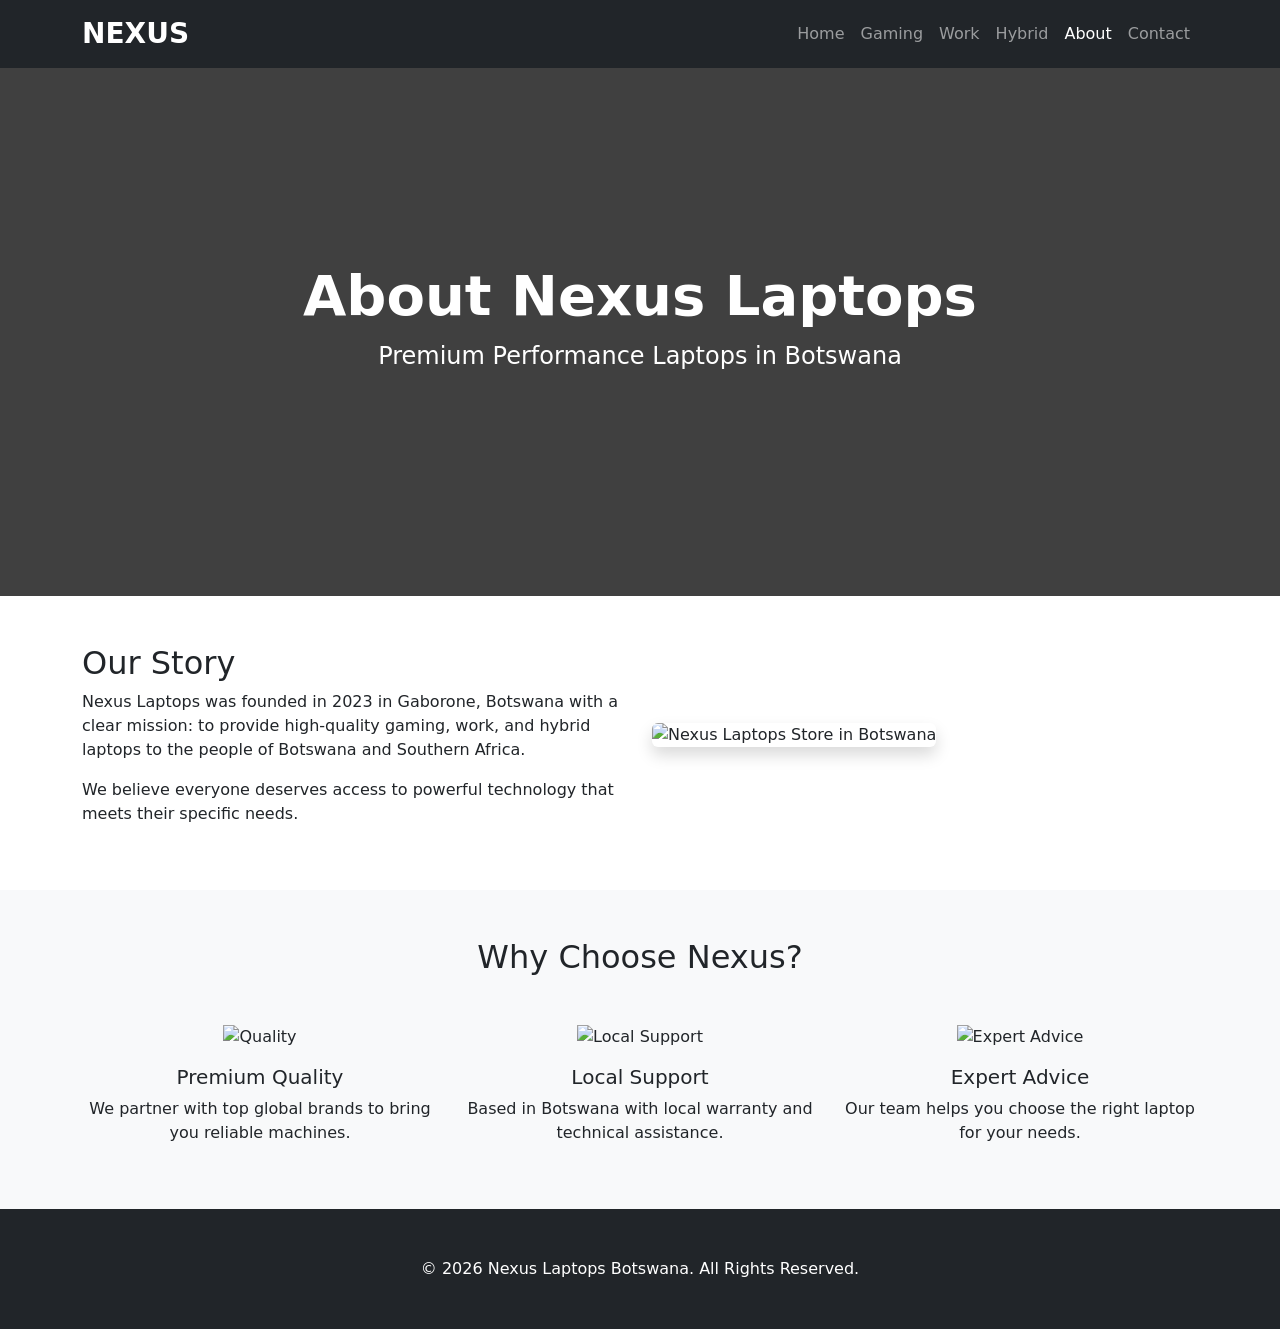
==== about.html @ ce9b7b29 "Add files via upload" ====
<!DOCTYPE html>
<html lang="en">
<head>
    <meta charset="UTF-8">
    <meta name="viewport" content="width=device-width, initial-scale=1.0">
    <title>About Us - Nexus Laptops Botswana</title>
    <link href="https://cdn.jsdelivr.net/npm/bootstrap@5.3.3/dist/css/bootstrap.min.css" rel="stylesheet">
    <link rel="stylesheet" href="css/style.css">
    <link href="https://fonts.googleapis.com/css2?family=Roboto:wght@400;500;700&display=swap" rel="stylesheet">
</head>
<body>
    <header>
        <nav class="navbar navbar-expand-lg navbar-dark bg-dark fixed-top">
            <article class="container">
                <a class="navbar-brand fw-bold fs-3" href="index.html">NEXUS</a>
                <button class="navbar-toggler" type="button" data-bs-toggle="collapse" data-bs-target="#navbarNav">
                    <span class="navbar-toggler-icon"></span>
                </button>
                <article class="collapse navbar-collapse" id="navbarNav">
                    <ul class="navbar-nav ms-auto">
                        <li class="nav-item"><a class="nav-link" href="index.html">Home</a></li>
                        <li class="nav-item"><a class="nav-link" href="gaming.html">Gaming</a></li>
                        <li class="nav-item"><a class="nav-link" href="work.html">Work</a></li>
                        <li class="nav-item"><a class="nav-link" href="hybrid.html">Hybrid</a></li>
                        <li class="nav-item"><a class="nav-link active" href="about.html">About</a></li>
                        <li class="nav-item"><a class="nav-link" href="contact.html">Contact</a></li>
                    </ul>
                </article>
            </article>
        </nav>
    </header>

    <main>
        <section class="hero text-center text-white d-flex align-items-center" 
                 style="background: linear-gradient(rgba(0,0,0,0.75), rgba(0,0,0,0.75)), url('images/about-hero.jpg') center/cover no-repeat; height: 60vh; margin-top: 56px;">
            <article class="container">
                <h1 class="display-4 fw-bold">About Nexus Laptops</h1>
                <p class="lead fs-4">Premium Performance Laptops in Botswana</p>
            </article>
        </section>

        <section class="py-5">
            <article class="container">
                <article class="row align-items-center">
                    <article class="col-lg-6">
                        <h2>Our Story</h2>
                        <p>Nexus Laptops was founded in 2023 in Gaborone, Botswana with a clear mission: to provide high-quality gaming, work, and hybrid laptops to the people of Botswana and Southern Africa.</p>
                        <p>We believe everyone deserves access to powerful technology that meets their specific needs.</p>
                    </article>
                    <article class="col-lg-6">
                        <figure>
                            <img src="images/about-image.jpg" class="img-fluid rounded shadow" alt="Nexus Laptops Store in Botswana" width="100%">
                        </figure>
                    </article>
                </article>
            </article>
        </section>

        <section class="py-5 bg-light">
            <article class="container">
                <h2 class="text-center mb-5">Why Choose Nexus?</h2>
                <article class="row g-4 text-center">
                    <article class="col-md-4">
                        <figure class="mb-3">
                            <img src="images/icon-quality.png" alt="Quality" width="80" height="80">
                        </figure>
                        <h5>Premium Quality</h5>
                        <p>We partner with top global brands to bring you reliable machines.</p>
                    </article>
                    <article class="col-md-4">
                        <figure class="mb-3">
                            <img src="images/icon-local.png" alt="Local Support" width="80" height="80">
                        </figure>
                        <h5>Local Support</h5>
                        <p>Based in Botswana with local warranty and technical assistance.</p>
                    </article>
                    <article class="col-md-4">
                        <figure class="mb-3">
                            <img src="images/icon-expert.png" alt="Expert Advice" width="80" height="80">
                        </figure>
                        <h5>Expert Advice</h5>
                        <p>Our team helps you choose the right laptop for your needs.</p>
                    </article>
                </article>
            </article>
        </section>
    </main>

    <footer class="bg-dark text-white py-5">
        <article class="container">
            <p class="text-center mb-0">&copy; 2026 Nexus Laptops Botswana. All Rights Reserved.</p>
        </article>
    </footer>

    <script src="https://cdn.jsdelivr.net/npm/bootstrap@5.3.3/dist/js/bootstrap.bundle.min.js"></script>
    <script src="js/script.js"></script>
</body>
</html>
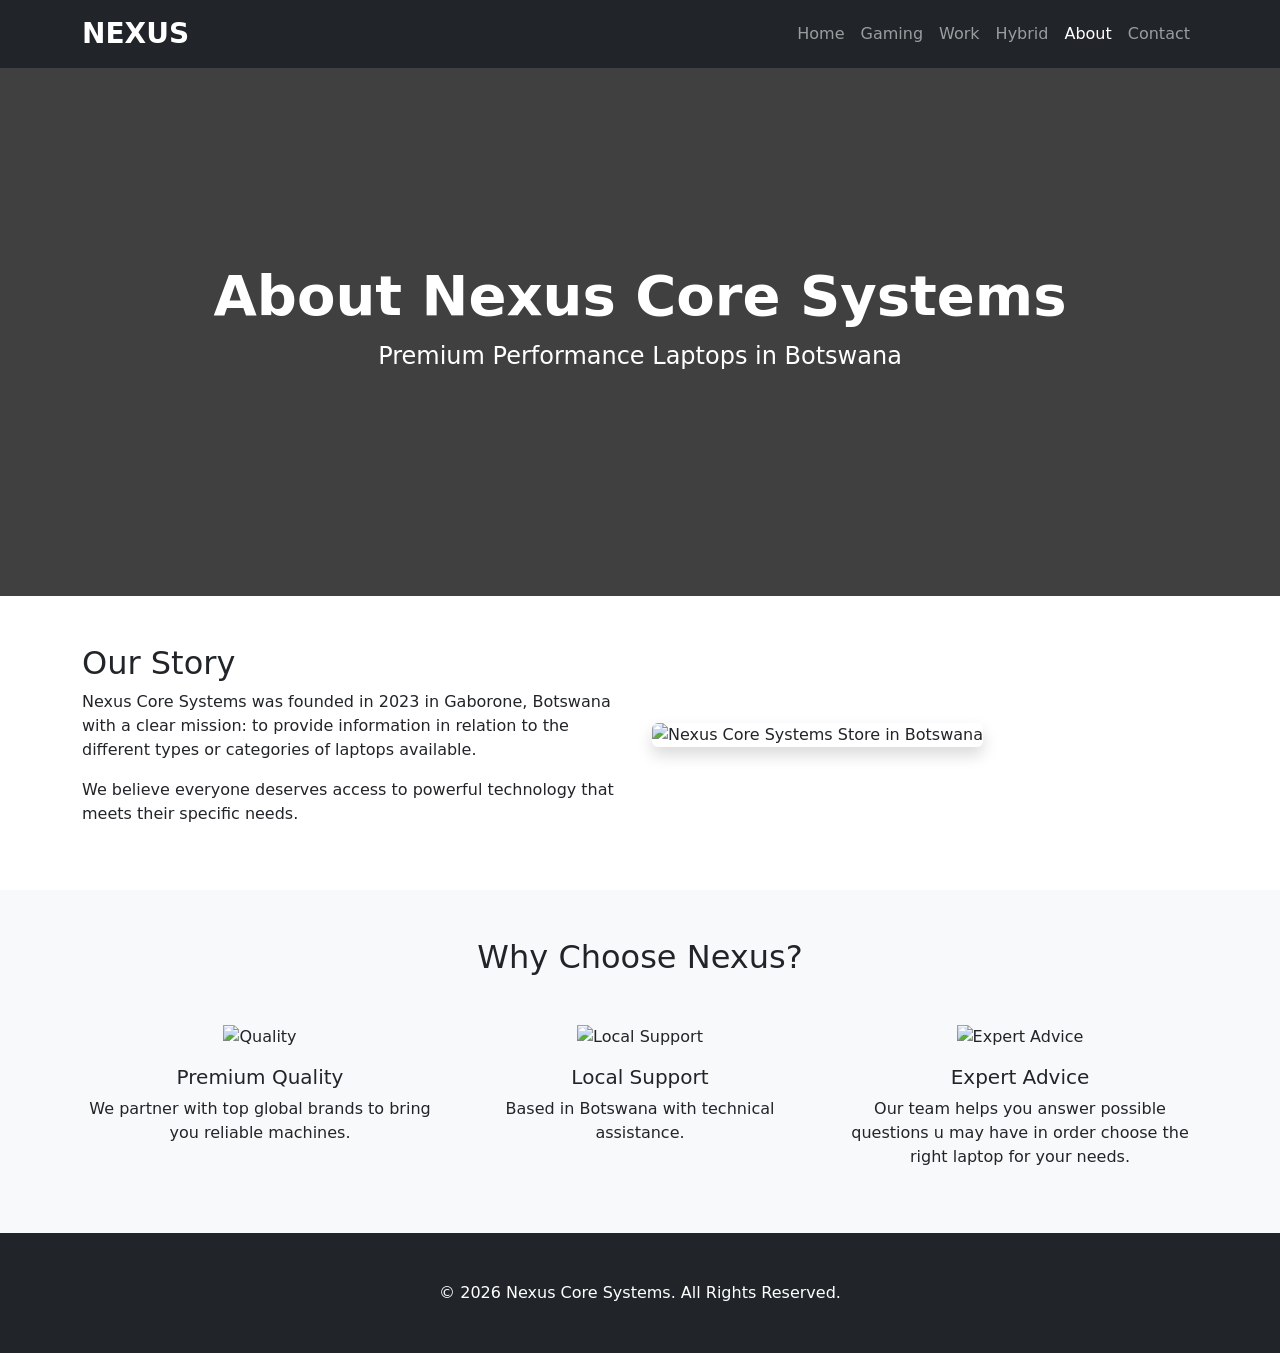
==== commit acad2128: "Update about.html" ====
--- a/about.html
+++ b/about.html
@@ -3,7 +3,7 @@
 <head>
     <meta charset="UTF-8">
     <meta name="viewport" content="width=device-width, initial-scale=1.0">
-    <title>About Us - Nexus Laptops Botswana</title>
+    <title>About Us - Nexus Core Systems</title>
     <link href="https://cdn.jsdelivr.net/npm/bootstrap@5.3.3/dist/css/bootstrap.min.css" rel="stylesheet">
     <link rel="stylesheet" href="css/style.css">
     <link href="https://fonts.googleapis.com/css2?family=Roboto:wght@400;500;700&display=swap" rel="stylesheet">
@@ -32,9 +32,9 @@
 
     <main>
         <section class="hero text-center text-white d-flex align-items-center" 
-                 style="background: linear-gradient(rgba(0,0,0,0.75), rgba(0,0,0,0.75)), url('images/about-hero.jpg') center/cover no-repeat; height: 60vh; margin-top: 56px;">
+                 style="background: linear-gradient(rgba(0,0,0,0.75), rgba(0,0,0,0.75)), url('about-hero.jpg') center/cover no-repeat; height: 60vh; margin-top: 56px;">
             <article class="container">
-                <h1 class="display-4 fw-bold">About Nexus Laptops</h1>
+                <h1 class="display-4 fw-bold">About Nexus Core Systems</h1>
                 <p class="lead fs-4">Premium Performance Laptops in Botswana</p>
             </article>
         </section>
@@ -44,12 +44,12 @@
                 <article class="row align-items-center">
                     <article class="col-lg-6">
                         <h2>Our Story</h2>
-                        <p>Nexus Laptops was founded in 2023 in Gaborone, Botswana with a clear mission: to provide high-quality gaming, work, and hybrid laptops to the people of Botswana and Southern Africa.</p>
+                        <p>Nexus Core Systems was founded in 2023 in Gaborone, Botswana with a clear mission: to provide information in relation to the different types or categories of laptops available.</p>
                         <p>We believe everyone deserves access to powerful technology that meets their specific needs.</p>
                     </article>
                     <article class="col-lg-6">
                         <figure>
-                            <img src="images/about-image.jpg" class="img-fluid rounded shadow" alt="Nexus Laptops Store in Botswana" width="100%">
+                            <img src="about-image.jpg" class="img-fluid rounded shadow" alt="Nexus Core Systems Store in Botswana" width="100%">
                         </figure>
                     </article>
                 </article>
@@ -62,24 +62,24 @@
                 <article class="row g-4 text-center">
                     <article class="col-md-4">
                         <figure class="mb-3">
-                            <img src="images/icon-quality.png" alt="Quality" width="80" height="80">
+                            <img src="icon-quality.png" alt="Quality" width="80" height="80">
                         </figure>
                         <h5>Premium Quality</h5>
                         <p>We partner with top global brands to bring you reliable machines.</p>
                     </article>
                     <article class="col-md-4">
                         <figure class="mb-3">
-                            <img src="images/icon-local.png" alt="Local Support" width="80" height="80">
+                            <img src="icon-local.png" alt="Local Support" width="80" height="80">
                         </figure>
                         <h5>Local Support</h5>
-                        <p>Based in Botswana with local warranty and technical assistance.</p>
+                        <p>Based in Botswana with technical assistance.</p>
                     </article>
                     <article class="col-md-4">
                         <figure class="mb-3">
-                            <img src="images/icon-expert.png" alt="Expert Advice" width="80" height="80">
+                            <img src="icon-expert.png" alt="Expert Advice" width="80" height="80">
                         </figure>
                         <h5>Expert Advice</h5>
-                        <p>Our team helps you choose the right laptop for your needs.</p>
+                        <p>Our team helps you answer possible questions u may have in order choose the right laptop for your needs.</p>
                     </article>
                 </article>
             </article>
@@ -88,11 +88,11 @@
 
     <footer class="bg-dark text-white py-5">
         <article class="container">
-            <p class="text-center mb-0">&copy; 2026 Nexus Laptops Botswana. All Rights Reserved.</p>
+            <p class="text-center mb-0">&copy; 2026 Nexus Core Systems. All Rights Reserved.</p>
         </article>
     </footer>
 
     <script src="https://cdn.jsdelivr.net/npm/bootstrap@5.3.3/dist/js/bootstrap.bundle.min.js"></script>
     <script src="js/script.js"></script>
 </body>
-</html>+</html>
